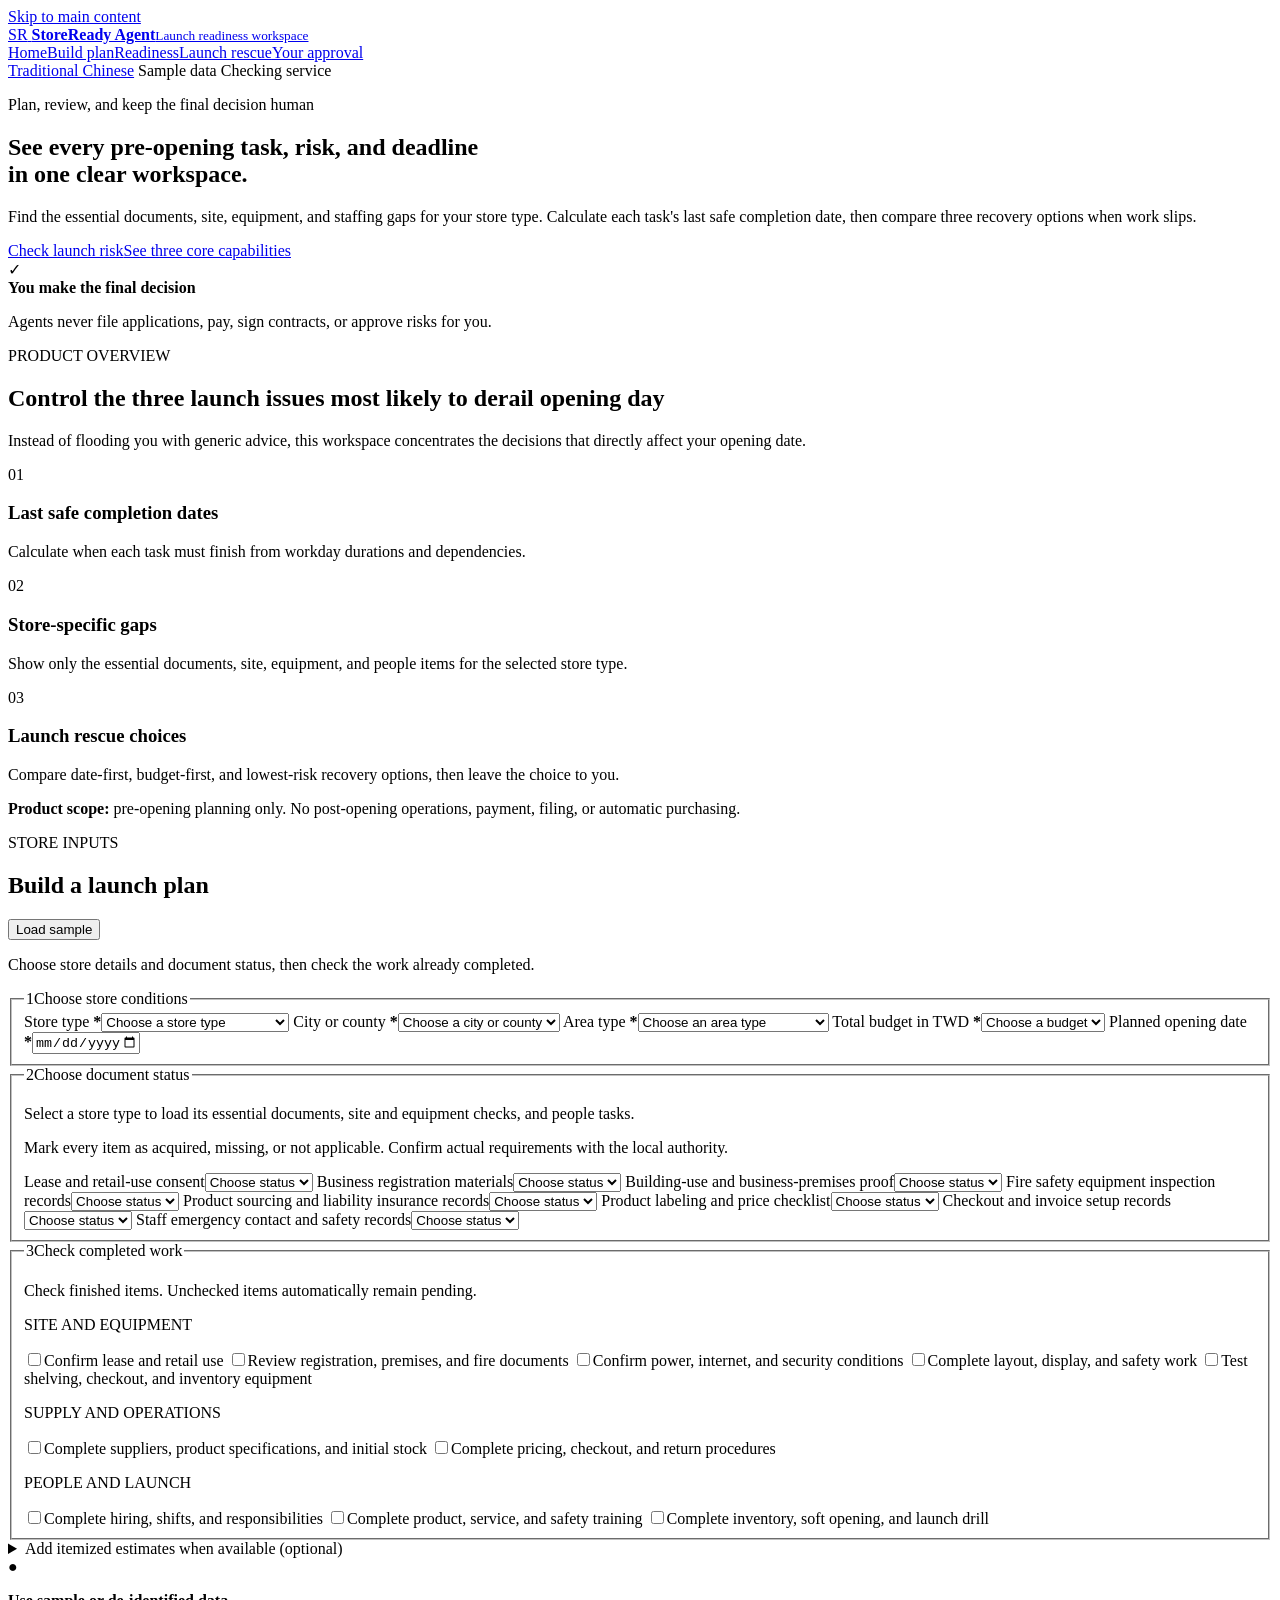
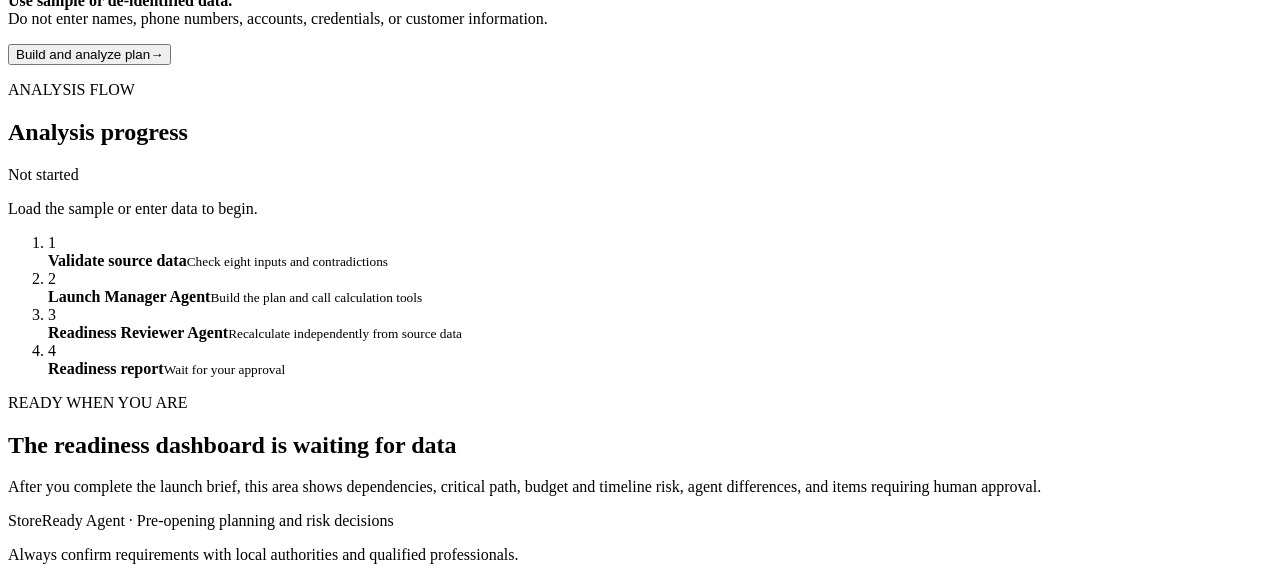
==== src/store_ready/templates/index_en.html @ 3daf7d4f "Initial StoreReady Agent hackathon submission" ====
<!doctype html>
<html lang="en">
<head>
  <meta charset="utf-8">
  <meta name="viewport" content="width=device-width, initial-scale=1">
  <meta name="robots" content="noindex,nofollow">
  <meta name="description" content="StoreReady Agent | Launch readiness workspace for physical stores">
  <title>StoreReady Agent | Launch Readiness Workspace</title>
  <link rel="alternate" hreflang="zh-Hant" href="/">
  <link rel="stylesheet" href="/assets/app.css?v=13">
  <script src="/assets/app-en.js?v=15" defer></script>
</head>
<body>
  <a class="skip-link" href="#workspace">Skip to main content</a>
  <header class="topbar">
    <a class="brand" href="#top" aria-label="StoreReady Agent home">
      <span class="brand-mark" aria-hidden="true">SR</span>
      <span><strong>StoreReady Agent</strong><small>Launch readiness workspace</small></span>
    </a>
    <nav aria-label="Primary navigation">
      <a href="#top">Home</a><a href="#planner">Build plan</a><a href="#dashboard">Readiness</a><a href="#rescue">Launch rescue</a><a href="#approvals">Your approval</a>
    </nav>
    <div class="top-actions">
      <a class="button button-ghost" href="/" hreflang="zh-Hant">Traditional Chinese</a>
      <span class="environment-badge">Sample data</span>
      <span id="service-state" class="service-state" role="status">Checking service</span>
    </div>
  </header>

  <main id="workspace" class="app-shell">
    <section id="top" class="hero" aria-labelledby="page-title">
      <div>
        <p class="eyebrow">Plan, review, and keep the final decision human</p>
        <h1 id="page-title">See every pre-opening task, risk, and deadline<br>in one clear workspace.</h1>
        <p class="hero-copy">Find the essential documents, site, equipment, and staffing gaps for your store type. Calculate each task's last safe completion date, then compare three recovery options when work slips.</p>
        <div class="hero-actions"><a class="button button-primary" href="#planner">Check launch risk</a><a class="button button-ghost" href="#index-overview">See three core capabilities</a></div>
      </div>
      <div class="hero-assurance" aria-label="Product safety boundary"><span class="assurance-icon" aria-hidden="true">✓</span><div><strong>You make the final decision</strong><p>Agents never file applications, pay, sign contracts, or approve risks for you.</p></div></div>
    </section>

    <section id="index-overview" class="index-overview" aria-labelledby="index-title">
      <div class="index-heading"><p class="section-kicker">PRODUCT OVERVIEW</p><h2 id="index-title">Control the three launch issues most likely to derail opening day</h2><p>Instead of flooding you with generic advice, this workspace concentrates the decisions that directly affect your opening date.</p></div>
      <div class="index-card-grid">
        <article class="index-card"><span>01</span><h3>Last safe completion dates</h3><p>Calculate when each task must finish from workday durations and dependencies.</p></article>
        <article class="index-card"><span>02</span><h3>Store-specific gaps</h3><p>Show only the essential documents, site, equipment, and people items for the selected store type.</p></article>
        <article class="index-card"><span>03</span><h3>Launch rescue choices</h3><p>Compare date-first, budget-first, and lowest-risk recovery options, then leave the choice to you.</p></article>
      </div>
      <p class="scope-strip"><strong>Product scope:</strong> pre-opening planning only. No post-opening operations, payment, filing, or automatic purchasing.</p>
    </section>

    <section class="workspace-grid">
      <aside id="planner" class="panel planner-panel" aria-labelledby="planner-title">
        <div class="panel-heading"><div><p class="section-kicker">STORE INPUTS</p><h2 id="planner-title">Build a launch plan</h2></div><button id="sample-fill" class="button button-ghost" type="button">Load sample</button></div>
        <p class="helper">Choose store details and document status, then check the work already completed.</p>
        <form id="project-form">
          <fieldset class="guided-step">
            <legend><span>1</span>Choose store conditions</legend>
            <div class="field-grid">
              <label class="field"><span>Store type <b aria-hidden="true">*</b></span><select id="store-type" name="store_type" required><option value="">Choose a store type</option><option>Street coffee shop</option><option>Beverage shop</option><option>Restaurant or food stall</option><option>Bakery or dessert shop</option><option>Food retail store</option><option>General retail store</option><option>Beauty, hair, or nail studio</option><option>Pet service store</option><option>Fitness or sports studio</option><option>Education or arts classroom</option><option>Lifestyle service store</option><option>Food cart or pop-up store</option><option value="other">Other store type</option></select></label>
              <label id="store-type-other-field" class="field guided-other" hidden><span>Other store type</span><input name="store_type_other" maxlength="80" placeholder="Example: bicycle repair shop"></label>
              <label class="field"><span>City or county <b aria-hidden="true">*</b></span><select id="location-city" name="location_city" required><option value="">Choose a city or county</option><optgroup label="North"><option>Keelung City</option><option>Taipei City</option><option>New Taipei City</option><option>Taoyuan City</option><option>Hsinchu City</option><option>Hsinchu County</option><option>Yilan County</option></optgroup><optgroup label="Central"><option>Miaoli County</option><option>Taichung City</option><option>Changhua County</option><option>Nantou County</option><option>Yunlin County</option></optgroup><optgroup label="South"><option>Chiayi City</option><option>Chiayi County</option><option>Tainan City</option><option>Kaohsiung City</option><option>Pingtung County</option></optgroup><optgroup label="East and islands"><option>Hualien County</option><option>Taitung County</option><option>Penghu County</option><option>Kinmen County</option><option>Lienchiang County</option></optgroup><option value="other">Other location</option></select></label>
              <label class="field"><span>Area type <b aria-hidden="true">*</b></span><select id="location-area" name="location_area" required><option value="">Choose an area type</option><option>Residential commercial area</option><option>Office commercial area</option><option>Transit area</option><option>Tourist commercial area</option><option>Neighborhood storefront</option><option value="other">Other area</option></select></label>
              <label id="location-other-field" class="field guided-other" hidden><span>Other location</span><input name="location_other" maxlength="160" placeholder="Example: East District, Hsinchu City"></label>
              <label class="field"><span>Total budget in TWD <b aria-hidden="true">*</b></span><select id="budget-range" name="budget_range" required><option value="">Choose a budget</option><option value="300000">TWD 300,000</option><option value="500000">TWD 500,000</option><option value="800000">TWD 800,000</option><option value="1200000">TWD 1,200,000</option><option value="2000000">TWD 2,000,000</option><option value="3000000">TWD 3,000,000</option><option value="5000000">TWD 5,000,000</option><option value="custom">Other amount</option></select></label>
              <label id="budget-custom-field" class="field guided-other" hidden><span>Other budget in TWD</span><input name="budget_custom" type="number" min="1" max="1000000000000" step="1" inputmode="numeric" placeholder="Enter the approved total budget"></label>
              <label class="field"><span>Planned opening date <b aria-hidden="true">*</b></span><input name="opening_date" type="date" min="2000-01-01" max="2100-12-31" required></label>
            </div>
          </fieldset>

          <fieldset class="guided-step">
            <legend><span>2</span>Choose document status</legend>
            <p id="focus-summary" class="focus-summary">Select a store type to load its essential documents, site and equipment checks, and people tasks.</p>
            <p class="step-help">Mark every item as acquired, missing, or not applicable. Confirm actual requirements with the local authority.</p>
            <div class="status-list">
              <label class="status-row" data-document-slot="0" data-document-name="Lease and retail-use consent"><span>Lease and retail-use consent</span><select aria-label="Lease and retail-use consent status" required><option value="">Choose status</option><option value="missing">Missing</option><option value="acquired">Acquired</option><option value="na">Not applicable</option></select></label>
              <label class="status-row" data-document-slot="1" data-document-name="Business registration materials"><span>Business registration materials</span><select aria-label="Business registration materials status" required><option value="">Choose status</option><option value="missing">Missing</option><option value="acquired">Acquired</option><option value="na">Not applicable</option></select></label>
              <label class="status-row" data-document-slot="2" data-document-name="Building-use and business-premises proof"><span>Building-use and business-premises proof</span><select aria-label="Building-use and business-premises proof status" required><option value="">Choose status</option><option value="missing">Missing</option><option value="acquired">Acquired</option><option value="na">Not applicable</option></select></label>
              <label class="status-row" data-document-slot="3" data-document-name="Fire safety equipment inspection records"><span>Fire safety equipment inspection records</span><select aria-label="Fire safety equipment inspection records status" required><option value="">Choose status</option><option value="missing">Missing</option><option value="acquired">Acquired</option><option value="na">Not applicable</option></select></label>
              <label class="status-row" data-document-slot="4" data-document-name="Product sourcing and liability insurance records"><span>Product sourcing and liability insurance records</span><select aria-label="Product sourcing and liability insurance records status" required><option value="">Choose status</option><option value="missing">Missing</option><option value="acquired">Acquired</option><option value="na">Not applicable</option></select></label>
              <label class="status-row" data-document-slot="5" data-document-name="Product labeling and price checklist"><span>Product labeling and price checklist</span><select aria-label="Product labeling and price checklist status" required><option value="">Choose status</option><option value="missing">Missing</option><option value="acquired">Acquired</option><option value="na">Not applicable</option></select></label>
              <label class="status-row" data-document-slot="6" data-document-name="Checkout and invoice setup records"><span>Checkout and invoice setup records</span><select aria-label="Checkout and invoice setup records status" required><option value="">Choose status</option><option value="missing">Missing</option><option value="acquired">Acquired</option><option value="na">Not applicable</option></select></label>
              <label class="status-row" data-document-slot="7" data-document-name="Staff emergency contact and safety records"><span>Staff emergency contact and safety records</span><select aria-label="Staff emergency contact and safety records status" required><option value="">Choose status</option><option value="missing">Missing</option><option value="acquired">Acquired</option><option value="na">Not applicable</option></select></label>
            </div>
          </fieldset>

          <fieldset class="guided-step">
            <legend><span>3</span>Check completed work</legend>
            <p class="step-help">Check finished items. Unchecked items automatically remain pending.</p>
            <div class="task-checklist">
              <p class="task-subgroup">SITE AND EQUIPMENT</p>
              <label class="task-choice" data-task-slot="0" data-task-name="Confirm lease and retail use"><input type="checkbox"><span>Confirm lease and retail use</span></label>
              <label class="task-choice" data-task-slot="1" data-task-name="Review registration, premises, and fire documents"><input type="checkbox"><span>Review registration, premises, and fire documents</span></label>
              <label class="task-choice" data-task-slot="2" data-task-name="Confirm power, internet, and security conditions"><input type="checkbox"><span>Confirm power, internet, and security conditions</span></label>
              <label class="task-choice" data-task-slot="3" data-task-name="Complete layout, display, and safety work"><input type="checkbox"><span>Complete layout, display, and safety work</span></label>
              <label class="task-choice" data-task-slot="4" data-task-name="Test shelving, checkout, and inventory equipment"><input type="checkbox"><span>Test shelving, checkout, and inventory equipment</span></label>
              <p class="task-subgroup">SUPPLY AND OPERATIONS</p>
              <label class="task-choice" data-task-slot="5" data-task-name="Complete suppliers, product specifications, and initial stock"><input type="checkbox"><span>Complete suppliers, product specifications, and initial stock</span></label>
              <label class="task-choice" data-task-slot="6" data-task-name="Complete pricing, checkout, and return procedures"><input type="checkbox"><span>Complete pricing, checkout, and return procedures</span></label>
              <p class="task-subgroup">PEOPLE AND LAUNCH</p>
              <label class="task-choice" data-task-slot="7" data-task-name="Complete hiring, shifts, and responsibilities"><input type="checkbox"><span>Complete hiring, shifts, and responsibilities</span></label>
              <label class="task-choice" data-task-slot="8" data-task-name="Complete product, service, and safety training"><input type="checkbox"><span>Complete product, service, and safety training</span></label>
              <label class="task-choice" data-task-slot="9" data-task-name="Complete inventory, soft opening, and launch drill"><input type="checkbox"><span>Complete inventory, soft opening, and launch drill</span></label>
            </div>
          </fieldset>

          <details class="advanced-fields"><summary>Add itemized estimates when available (optional)</summary><p class="step-help">Enter only estimates you already have. Leave all fields blank when data is unavailable.</p><div class="budget-item-grid">
            <label class="field"><span data-budget-label="0">Basic utilities and fit-out</span><input name="budget_fitout" data-budget-item type="number" min="0" max="1000000000000" step="1" inputmode="numeric"></label>
            <label class="field"><span data-budget-label="1">Shelving, checkout, and inventory equipment</span><input name="budget_equipment" data-budget-item type="number" min="0" max="1000000000000" step="1" inputmode="numeric"></label>
            <label class="field"><span data-budget-label="2">Registration, fire safety, and insurance</span><input name="budget_opening" data-budget-item type="number" min="0" max="1000000000000" step="1" inputmode="numeric"></label>
            <label class="field"><span data-budget-label="3">Hiring, training, and initial stock</span><input name="budget_people" data-budget-item type="number" min="0" max="1000000000000" step="1" inputmode="numeric"></label>
          </div></details>
          <div class="privacy-note"><span aria-hidden="true">●</span><p><strong>Use sample or de-identified data.</strong><br>Do not enter names, phone numbers, accounts, credentials, or customer information.</p></div>
          <div class="form-actions"><button id="submit-plan" class="button button-primary" type="submit"><span>Build and analyze plan</span><span aria-hidden="true">→</span></button><button id="live-run" class="button button-secondary" type="button" hidden disabled>Run dual-agent analysis</button></div>
        </form>
      </aside>

      <div class="content-column">
        <section class="panel execution-panel" aria-labelledby="execution-title"><div class="panel-heading"><div><p class="section-kicker">ANALYSIS FLOW</p><h2 id="execution-title">Analysis progress</h2></div><span id="run-mode" class="mode-badge">Not started</span></div><p id="status" class="status-message" role="status" aria-live="polite">Load the sample or enter data to begin.</p><ol id="run-steps" class="run-steps" aria-label="Analysis stages"><li data-step="input"><span>1</span><div><strong>Validate source data</strong><small>Check eight inputs and contradictions</small></div></li><li data-step="manager"><span>2</span><div><strong>Launch Manager Agent</strong><small>Build the plan and call calculation tools</small></div></li><li data-step="reviewer"><span>3</span><div><strong>Readiness Reviewer Agent</strong><small>Recalculate independently from source data</small></div></li><li data-step="report"><span>4</span><div><strong>Readiness report</strong><small>Wait for your approval</small></div></li></ol><button id="retry" class="button button-secondary" type="button" hidden>Retry last analysis</button></section>

        <section id="empty-state" class="panel empty-state" aria-labelledby="empty-title"><div class="empty-graphic" aria-hidden="true"><span></span><span></span><span></span></div><p class="section-kicker">READY WHEN YOU ARE</p><h2 id="empty-title">The readiness dashboard is waiting for data</h2><p>After you complete the launch brief, this area shows dependencies, critical path, budget and timeline risk, agent differences, and items requiring human approval.</p></section>

        <div id="result" hidden>
          <section id="dashboard" class="panel dashboard-panel" aria-labelledby="dashboard-title"><div class="panel-heading"><div><p class="section-kicker">READINESS OVERVIEW</p><h2 id="dashboard-title">Launch readiness</h2></div><span id="source" class="source-badge">Source: —</span></div><div class="metric-grid"><article class="score-card"><div id="score-ring" class="score-ring"><span id="score">—</span><small>Readiness</small></div><div><strong id="readiness-label">Not assessed</strong><progress id="score-progress" max="100" value="0" aria-label="Readiness score">0%</progress><p>The score reflects documents, budget, completed work, and timeline risk.</p></div></article><article class="metric-card"><span class="metric-label">Task completion</span><strong id="completion">—</strong><small id="completion-note">Waiting for calculation</small></article><article class="metric-card"><span class="metric-label">Budget status</span><strong id="budget-state">—</strong><small id="budget-note">Waiting for calculation</small></article><article class="metric-card"><span class="metric-label">Current delay</span><strong id="delay-state">—</strong><small>workdays</small></article></div></section>
          <section class="panel" aria-labelledby="risk-title"><div class="panel-heading"><div><p class="section-kicker">RISK CONTROL</p><h2 id="risk-title">Gaps and risks</h2></div><span id="risk-count" class="count-badge">0 items</span></div><div id="risk-grid" class="risk-grid"></div></section>
          <section class="panel" aria-labelledby="schedule-title"><div class="panel-heading"><div><p class="section-kicker">CRITICAL PATH</p><h2 id="schedule-title">Task order and completion deadlines</h2></div><div class="legend"><span><i class="dot dot-critical"></i>Critical task</span><span><i class="dot dot-done"></i>Completed</span></div></div><div class="table-wrap"><table><thead><tr><th>Task</th><th>Status</th><th>Starts after</th><th>Start</th><th>Earliest finish</th><th>Last safe completion</th><th>Delay allowance</th><th>Duration</th></tr></thead><tbody id="schedule-body"></tbody></table></div></section>

          <section id="rescue" class="panel rescue-panel" aria-labelledby="rescue-title"><div class="panel-heading"><div><p class="section-kicker">LAUNCH RESCUE</p><h2 id="rescue-title">Opening delay simulator</h2></div><span class="signature-badge">Core feature</span></div><p class="rescue-intro">See how one delayed task changes opening day. Enter the days you can recover and the quoted cost; dates and costs use only the data you provide.</p><form id="rescue-form"><fieldset><legend>Create a delay scenario without changing the original plan</legend><div class="rescue-fields"><label class="field"><span>Affected task</span><select id="rescue-task" name="task_id" required disabled><option value="">Build a plan first</option></select></label><label class="field"><span>Delay in workdays</span><input name="delay_workdays" type="number" min="1" max="60" step="1" value="4" required></label><label class="field"><span>Added cost in TWD</span><input name="direct_budget_shock" type="number" min="0" max="1000000000000" step="1" value="50000" required></label><label class="field"><span>Maximum days you can recover</span><input name="max_recoverable_workdays" type="number" min="0" max="60" step="1" value="4" required></label><label class="field"><span>Cost per recovered day in TWD</span><input name="recovery_cost_per_day" type="number" min="0" max="1000000000000" step="1" value="5000" placeholder="Leave blank if unknown"></label></div></fieldset><div class="rescue-actions"><button id="simulate-rescue" class="button button-primary" type="submit" disabled>Calculate delay impact</button><button id="live-rescue" class="button button-secondary" type="button" hidden disabled>Dual-agent review</button></div></form><p id="rescue-status" class="rescue-status" role="status" aria-live="polite">Build a launch plan before adding a delay scenario.</p><button id="rescue-retry" class="button button-secondary" type="button" hidden>Retry last simulation</button>
            <div id="rescue-result" hidden><div class="rescue-comparison" aria-label="Original plan and delay comparison"><article><span>Planned opening</span><strong id="rescue-baseline-date">—</strong><small>Original plan (will not change)</small></article><article><span>If no action is taken</span><strong id="rescue-shock-date">—</strong><small id="rescue-delay-copy">—</small></article><article><span>Affected tasks</span><strong id="rescue-affected-count">—</strong><small id="rescue-affected-copy">—</small></article></div><div class="rescue-heading"><div><h3>Three recovery options</h3><p>Confirmation records your choice only. It never changes dates, tasks, or spending automatically.</p></div><span id="rescue-review-badge" class="agreement-badge">Calculation checked</span></div><div id="strategy-grid" class="strategy-grid" role="radiogroup" aria-label="Recovery options"></div><div class="rescue-agent-note"><div><strong>Launch Manager Agent</strong><p id="rescue-manager">Calculated three recovery options.</p></div><div><strong>Readiness Reviewer Agent</strong><p id="rescue-reviewer">Recalculated the same source data.</p></div></div><div class="rescue-choice"><button id="adopt-rescue" class="button button-approve" type="button" disabled>Confirm and record this choice</button><p id="rescue-choice-state">No option selected</p></div></div>
          </section>

          <section class="panel" aria-labelledby="agents-title"><div class="panel-heading"><div><p class="section-kicker">DUAL-AGENT REVIEW</p><h2 id="agents-title">Agent conclusions and differences</h2></div><span id="agreement-state" class="agreement-badge">Waiting for review</span></div><div class="agent-grid"><article class="agent-card manager-card"><div class="agent-head"><span class="agent-avatar">LM</span><div><strong>Launch Manager Agent</strong><small>Plan creation and risk summary</small></div></div><p id="manager">No conclusion yet.</p><ul id="manager-facts" class="fact-list"></ul></article><article class="agent-card reviewer-card"><div class="agent-head"><span class="agent-avatar">RR</span><div><strong>Readiness Reviewer Agent</strong><small>Independent, read-only recalculation</small></div></div><p id="reviewer">No review yet.</p><ul id="reviewer-facts" class="fact-list"></ul></article></div><div id="agent-difference" class="difference-note"></div></section>

          <section id="approvals" class="panel approval-panel" aria-labelledby="approval-title"><div class="approval-copy"><p class="section-kicker">Human approval</p><h2 id="approval-title">Waiting for your approval</h2><p>Review the budget, document, and timeline risks. Artificial intelligence can recommend but cannot decide for you.</p><ul><li>Accept the current budget risk?</li><li>Keep the planned opening date?</li><li>Close required document gaps first?</li></ul></div><div class="approval-actions"><button id="approve" class="button button-approve" type="button" disabled>Approve plan</button><button id="reject" class="button button-reject" type="button" disabled>Reject plan</button><button id="defer" class="button button-secondary" type="button" disabled>Defer decision</button><p id="decision-state">Waiting for your decision</p></div></section>

          <section class="panel report-panel" aria-labelledby="report-title"><div class="panel-heading"><div><p class="section-kicker">REPORT AND ACTIVITY</p><h2 id="report-title">Readiness report</h2></div><div class="report-actions"><button id="print-report" class="button button-ghost" type="button">Print or save report</button><a id="report-link" class="button button-secondary" hidden download="readiness-report.json">Download report data</a></div></div><article id="report-preview" class="report-preview"><div class="report-brand">StoreReady Agent</div><h3 id="report-project">No plan created</h3><p id="report-meta">—</p><div class="report-summary"><div><span>Readiness</span><strong id="report-score">—</strong></div><div><span>Critical tasks</span><strong id="report-critical">—</strong></div><div><span>Risk items</span><strong id="report-risks">—</strong></div></div><p id="report-conclusion">Run an analysis to create the summary.</p></article><div class="audit-heading"><h3>Activity log</h3><span>Records important actions without passwords or access keys</span></div><ol id="audit-log" class="audit-log"><li>No activity yet.</li></ol></section>
        </div>
      </div>
    </section>
  </main>

  <dialog id="decision-dialog" aria-labelledby="confirm-title"><form method="dialog" class="dialog-card"><span class="dialog-icon" aria-hidden="true">!</span><h2 id="confirm-title">Confirm your decision</h2><p id="confirm-copy"></p><div class="dialog-actions"><button id="cancel-decision" class="button button-ghost" value="cancel">Return to review</button><button id="confirm-decision" class="button button-primary" value="default">Confirm and submit</button></div></form></dialog>
  <dialog id="rescue-dialog" aria-labelledby="rescue-confirm-title"><form method="dialog" class="dialog-card"><span class="dialog-icon" aria-hidden="true">!</span><h2 id="rescue-confirm-title">Confirm rescue strategy</h2><p id="rescue-confirm-copy"></p><div class="dialog-actions"><button id="cancel-rescue" class="button button-ghost" value="cancel">Return to comparison</button><button id="confirm-rescue" class="button button-primary" value="default">Confirm and record</button></div></form></dialog>
  <footer><p>StoreReady Agent · Pre-opening planning and risk decisions</p><p>Always confirm requirements with local authorities and qualified professionals.</p></footer>
</body>
</html>
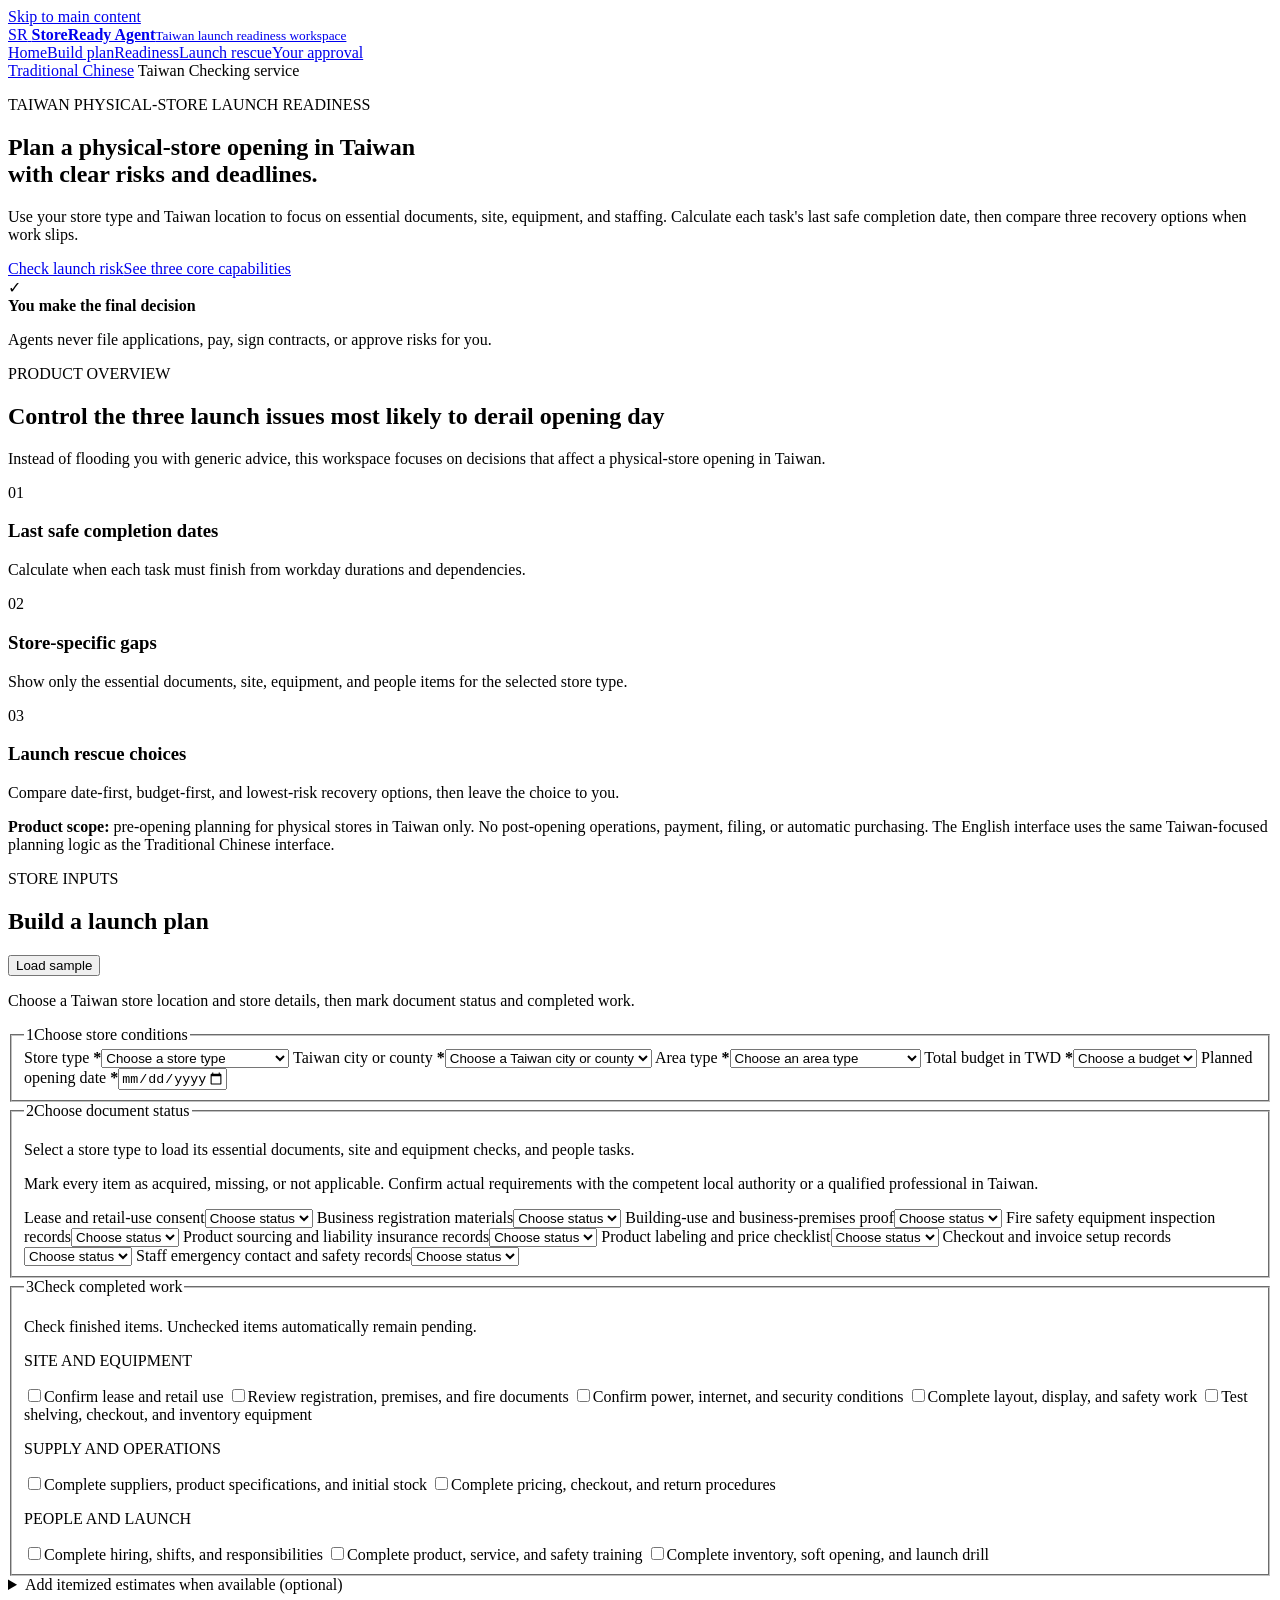
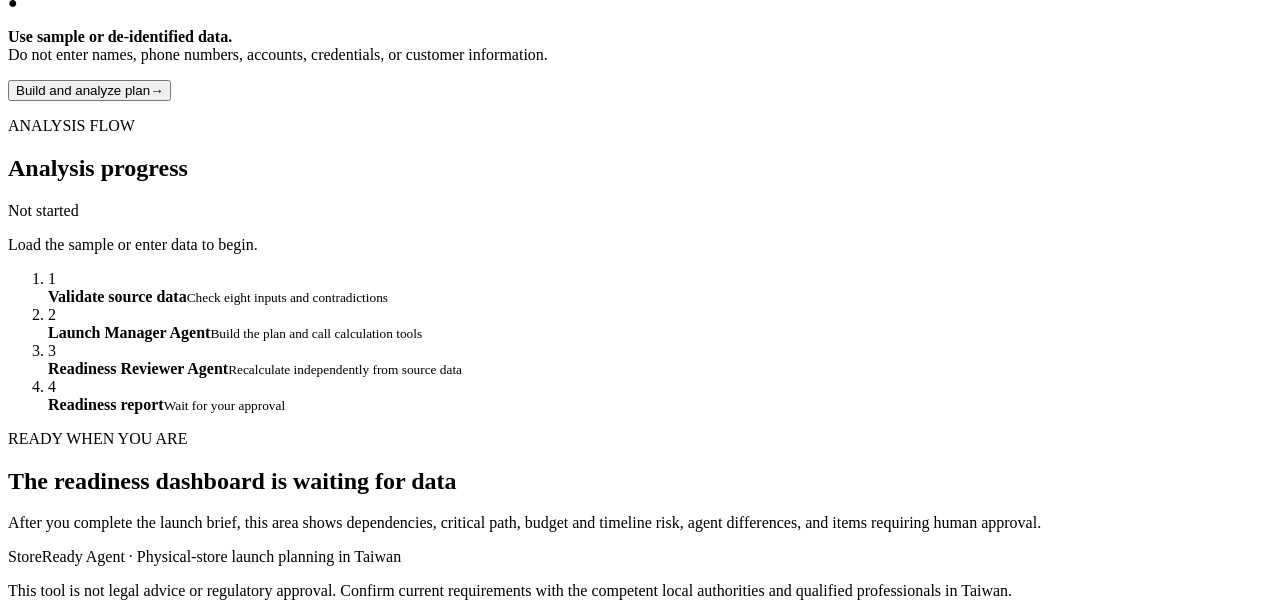
==== commit 4672e3db: "feat: define Taiwan-first product scope" ====
--- a/src/store_ready/templates/index_en.html
+++ b/src/store_ready/templates/index_en.html
@@ -4,8 +4,8 @@
   <meta charset="utf-8">
   <meta name="viewport" content="width=device-width, initial-scale=1">
   <meta name="robots" content="noindex,nofollow">
-  <meta name="description" content="StoreReady Agent | Launch readiness workspace for physical stores">
-  <title>StoreReady Agent | Launch Readiness Workspace</title>
+  <meta name="description" content="StoreReady Agent | Taiwan physical-store launch readiness workspace">
+  <title>StoreReady Agent | Taiwan Launch Readiness Workspace</title>
   <link rel="alternate" hreflang="zh-Hant" href="/">
   <link rel="stylesheet" href="/assets/app.css?v=13">
   <script src="/assets/app-en.js?v=15" defer></script>
@@ -15,14 +15,14 @@
   <header class="topbar">
     <a class="brand" href="#top" aria-label="StoreReady Agent home">
       <span class="brand-mark" aria-hidden="true">SR</span>
-      <span><strong>StoreReady Agent</strong><small>Launch readiness workspace</small></span>
+      <span><strong>StoreReady Agent</strong><small>Taiwan launch readiness workspace</small></span>
     </a>
     <nav aria-label="Primary navigation">
       <a href="#top">Home</a><a href="#planner">Build plan</a><a href="#dashboard">Readiness</a><a href="#rescue">Launch rescue</a><a href="#approvals">Your approval</a>
     </nav>
     <div class="top-actions">
       <a class="button button-ghost" href="/" hreflang="zh-Hant">Traditional Chinese</a>
-      <span class="environment-badge">Sample data</span>
+      <span class="environment-badge">Taiwan</span>
       <span id="service-state" class="service-state" role="status">Checking service</span>
     </div>
   </header>
@@ -30,37 +30,37 @@
   <main id="workspace" class="app-shell">
     <section id="top" class="hero" aria-labelledby="page-title">
       <div>
-        <p class="eyebrow">Plan, review, and keep the final decision human</p>
-        <h1 id="page-title">See every pre-opening task, risk, and deadline<br>in one clear workspace.</h1>
-        <p class="hero-copy">Find the essential documents, site, equipment, and staffing gaps for your store type. Calculate each task's last safe completion date, then compare three recovery options when work slips.</p>
+        <p class="eyebrow">TAIWAN PHYSICAL-STORE LAUNCH READINESS</p>
+        <h1 id="page-title">Plan a physical-store opening in Taiwan<br>with clear risks and deadlines.</h1>
+        <p class="hero-copy">Use your store type and Taiwan location to focus on essential documents, site, equipment, and staffing. Calculate each task's last safe completion date, then compare three recovery options when work slips.</p>
         <div class="hero-actions"><a class="button button-primary" href="#planner">Check launch risk</a><a class="button button-ghost" href="#index-overview">See three core capabilities</a></div>
       </div>
       <div class="hero-assurance" aria-label="Product safety boundary"><span class="assurance-icon" aria-hidden="true">✓</span><div><strong>You make the final decision</strong><p>Agents never file applications, pay, sign contracts, or approve risks for you.</p></div></div>
     </section>
 
     <section id="index-overview" class="index-overview" aria-labelledby="index-title">
-      <div class="index-heading"><p class="section-kicker">PRODUCT OVERVIEW</p><h2 id="index-title">Control the three launch issues most likely to derail opening day</h2><p>Instead of flooding you with generic advice, this workspace concentrates the decisions that directly affect your opening date.</p></div>
+      <div class="index-heading"><p class="section-kicker">PRODUCT OVERVIEW</p><h2 id="index-title">Control the three launch issues most likely to derail opening day</h2><p>Instead of flooding you with generic advice, this workspace focuses on decisions that affect a physical-store opening in Taiwan.</p></div>
       <div class="index-card-grid">
         <article class="index-card"><span>01</span><h3>Last safe completion dates</h3><p>Calculate when each task must finish from workday durations and dependencies.</p></article>
         <article class="index-card"><span>02</span><h3>Store-specific gaps</h3><p>Show only the essential documents, site, equipment, and people items for the selected store type.</p></article>
         <article class="index-card"><span>03</span><h3>Launch rescue choices</h3><p>Compare date-first, budget-first, and lowest-risk recovery options, then leave the choice to you.</p></article>
       </div>
-      <p class="scope-strip"><strong>Product scope:</strong> pre-opening planning only. No post-opening operations, payment, filing, or automatic purchasing.</p>
+      <p class="scope-strip"><strong>Product scope:</strong> pre-opening planning for physical stores in Taiwan only. No post-opening operations, payment, filing, or automatic purchasing. The English interface uses the same Taiwan-focused planning logic as the Traditional Chinese interface.</p>
     </section>
 
     <section class="workspace-grid">
       <aside id="planner" class="panel planner-panel" aria-labelledby="planner-title">
         <div class="panel-heading"><div><p class="section-kicker">STORE INPUTS</p><h2 id="planner-title">Build a launch plan</h2></div><button id="sample-fill" class="button button-ghost" type="button">Load sample</button></div>
-        <p class="helper">Choose store details and document status, then check the work already completed.</p>
+        <p class="helper">Choose a Taiwan store location and store details, then mark document status and completed work.</p>
         <form id="project-form">
           <fieldset class="guided-step">
             <legend><span>1</span>Choose store conditions</legend>
             <div class="field-grid">
               <label class="field"><span>Store type <b aria-hidden="true">*</b></span><select id="store-type" name="store_type" required><option value="">Choose a store type</option><option>Street coffee shop</option><option>Beverage shop</option><option>Restaurant or food stall</option><option>Bakery or dessert shop</option><option>Food retail store</option><option>General retail store</option><option>Beauty, hair, or nail studio</option><option>Pet service store</option><option>Fitness or sports studio</option><option>Education or arts classroom</option><option>Lifestyle service store</option><option>Food cart or pop-up store</option><option value="other">Other store type</option></select></label>
               <label id="store-type-other-field" class="field guided-other" hidden><span>Other store type</span><input name="store_type_other" maxlength="80" placeholder="Example: bicycle repair shop"></label>
-              <label class="field"><span>City or county <b aria-hidden="true">*</b></span><select id="location-city" name="location_city" required><option value="">Choose a city or county</option><optgroup label="North"><option>Keelung City</option><option>Taipei City</option><option>New Taipei City</option><option>Taoyuan City</option><option>Hsinchu City</option><option>Hsinchu County</option><option>Yilan County</option></optgroup><optgroup label="Central"><option>Miaoli County</option><option>Taichung City</option><option>Changhua County</option><option>Nantou County</option><option>Yunlin County</option></optgroup><optgroup label="South"><option>Chiayi City</option><option>Chiayi County</option><option>Tainan City</option><option>Kaohsiung City</option><option>Pingtung County</option></optgroup><optgroup label="East and islands"><option>Hualien County</option><option>Taitung County</option><option>Penghu County</option><option>Kinmen County</option><option>Lienchiang County</option></optgroup><option value="other">Other location</option></select></label>
+              <label class="field"><span>Taiwan city or county <b aria-hidden="true">*</b></span><select id="location-city" name="location_city" required><option value="">Choose a Taiwan city or county</option><optgroup label="North"><option>Keelung City</option><option>Taipei City</option><option>New Taipei City</option><option>Taoyuan City</option><option>Hsinchu City</option><option>Hsinchu County</option><option>Yilan County</option></optgroup><optgroup label="Central"><option>Miaoli County</option><option>Taichung City</option><option>Changhua County</option><option>Nantou County</option><option>Yunlin County</option></optgroup><optgroup label="South"><option>Chiayi City</option><option>Chiayi County</option><option>Tainan City</option><option>Kaohsiung City</option><option>Pingtung County</option></optgroup><optgroup label="East and islands"><option>Hualien County</option><option>Taitung County</option><option>Penghu County</option><option>Kinmen County</option><option>Lienchiang County</option></optgroup></select></label>
               <label class="field"><span>Area type <b aria-hidden="true">*</b></span><select id="location-area" name="location_area" required><option value="">Choose an area type</option><option>Residential commercial area</option><option>Office commercial area</option><option>Transit area</option><option>Tourist commercial area</option><option>Neighborhood storefront</option><option value="other">Other area</option></select></label>
-              <label id="location-other-field" class="field guided-other" hidden><span>Other location</span><input name="location_other" maxlength="160" placeholder="Example: East District, Hsinchu City"></label>
+              <label id="location-other-field" class="field guided-other" hidden><span>Area details</span><input name="location_other" maxlength="160" placeholder="Example: East District residential area; do not enter a full address"></label>
               <label class="field"><span>Total budget in TWD <b aria-hidden="true">*</b></span><select id="budget-range" name="budget_range" required><option value="">Choose a budget</option><option value="300000">TWD 300,000</option><option value="500000">TWD 500,000</option><option value="800000">TWD 800,000</option><option value="1200000">TWD 1,200,000</option><option value="2000000">TWD 2,000,000</option><option value="3000000">TWD 3,000,000</option><option value="5000000">TWD 5,000,000</option><option value="custom">Other amount</option></select></label>
               <label id="budget-custom-field" class="field guided-other" hidden><span>Other budget in TWD</span><input name="budget_custom" type="number" min="1" max="1000000000000" step="1" inputmode="numeric" placeholder="Enter the approved total budget"></label>
               <label class="field"><span>Planned opening date <b aria-hidden="true">*</b></span><input name="opening_date" type="date" min="2000-01-01" max="2100-12-31" required></label>
@@ -70,7 +70,7 @@
           <fieldset class="guided-step">
             <legend><span>2</span>Choose document status</legend>
             <p id="focus-summary" class="focus-summary">Select a store type to load its essential documents, site and equipment checks, and people tasks.</p>
-            <p class="step-help">Mark every item as acquired, missing, or not applicable. Confirm actual requirements with the local authority.</p>
+            <p class="step-help">Mark every item as acquired, missing, or not applicable. Confirm actual requirements with the competent local authority or a qualified professional in Taiwan.</p>
             <div class="status-list">
               <label class="status-row" data-document-slot="0" data-document-name="Lease and retail-use consent"><span>Lease and retail-use consent</span><select aria-label="Lease and retail-use consent status" required><option value="">Choose status</option><option value="missing">Missing</option><option value="acquired">Acquired</option><option value="na">Not applicable</option></select></label>
               <label class="status-row" data-document-slot="1" data-document-name="Business registration materials"><span>Business registration materials</span><select aria-label="Business registration materials status" required><option value="">Choose status</option><option value="missing">Missing</option><option value="acquired">Acquired</option><option value="na">Not applicable</option></select></label>
@@ -140,6 +140,6 @@
 
   <dialog id="decision-dialog" aria-labelledby="confirm-title"><form method="dialog" class="dialog-card"><span class="dialog-icon" aria-hidden="true">!</span><h2 id="confirm-title">Confirm your decision</h2><p id="confirm-copy"></p><div class="dialog-actions"><button id="cancel-decision" class="button button-ghost" value="cancel">Return to review</button><button id="confirm-decision" class="button button-primary" value="default">Confirm and submit</button></div></form></dialog>
   <dialog id="rescue-dialog" aria-labelledby="rescue-confirm-title"><form method="dialog" class="dialog-card"><span class="dialog-icon" aria-hidden="true">!</span><h2 id="rescue-confirm-title">Confirm rescue strategy</h2><p id="rescue-confirm-copy"></p><div class="dialog-actions"><button id="cancel-rescue" class="button button-ghost" value="cancel">Return to comparison</button><button id="confirm-rescue" class="button button-primary" value="default">Confirm and record</button></div></form></dialog>
-  <footer><p>StoreReady Agent · Pre-opening planning and risk decisions</p><p>Always confirm requirements with local authorities and qualified professionals.</p></footer>
+  <footer><p>StoreReady Agent · Physical-store launch planning in Taiwan</p><p>This tool is not legal advice or regulatory approval. Confirm current requirements with the competent local authorities and qualified professionals in Taiwan.</p></footer>
 </body>
 </html>
